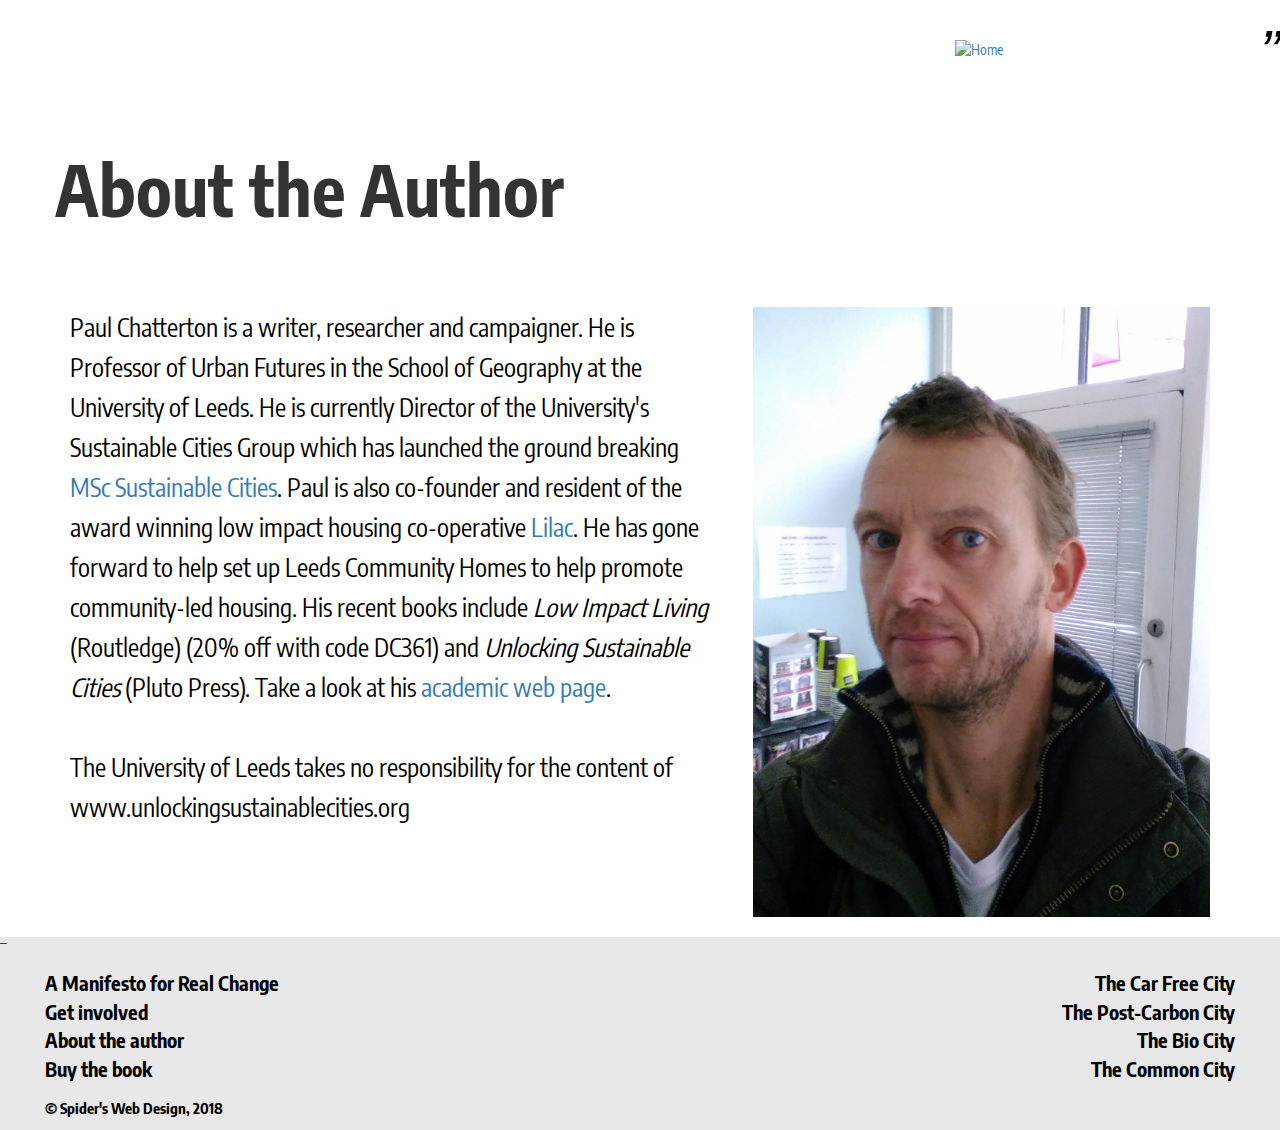
==== about.html @ 347598cd "added pages and made edits" ====
<!DOCTYPE html>
<html>
  <head>
    <meta charset="utf-8">
    <meta name="viewport" content="width=device-width,initial-scale=1.0">
    <title>About the Author</title>
    <link rel="stylesheet" href="content.css">
    <link rel="stylesheet" href="https://fonts.googleapis.com/css?family=Encode+Sans+Condensed">
    <link rel="stylesheet" href="https://maxcdn.bootstrapcdn.com/bootstrap/3.3.7/css/bootstrap.min.css" integrity="sha384-BVYiiSIFeK1dGmJRAkycuHAHRg32OmUcww7on3RYdg4Va+PmSTsz/K68vbdEjh4u" crossorigin="anonymous">
    <link rel="icon" href="images\icon.ico" type="image/x-icon">
  </head>

  <header class="container">
    <section class="row" id="manifesto-title">
      <a href="index.html"><img class="home-button pull-right" src="images\title.jpg" alt="Home"/></a>
      <h1>About the Author</h1>
    </section>
  </header>

  <div id="about" class="container">
    <div class="row mb-4">
      <div class="col-md-7">
        <p>Paul Chatterton is a writer, researcher and campaigner.
        He is Professor of Urban Futures in the School of Geography at the University of Leeds.
        He is currently Director of the University's Sustainable Cities Group which has launched the ground breaking <a href="https://www.geog.leeds.ac.uk/study/masters/courses/msc-sustainable-cities/"> MSc Sustainable Cities</a>.
        Paul is also co-founder and resident of the award winning low impact housing co-operative <a href="www.lilac.coop">Lilac</a>.
        He has gone forward to help set up Leeds Community Homes to help promote community-led housing.
        His recent books include <i>Low Impact Living</i> (Routledge) (20% off with code DC361) and <i>Unlocking Sustainable Cities</i> (Pluto Press).
        Take a look at his <a href="https://www.geog.leeds.ac.uk/people/p.chatterton">academic web page</a>.
        <br>
        <br>
        The University of Leeds takes no responsibility for the content of www.unlockingsustainablecities.org
        </p>
      </div>
      <div class="col-md-5">
        <img class="img-responsive" src="images\paul.jpg" alt="Paul Chatterton">
      </div>
    </div>
  </div>

  <footer class="footer">
    <div class="container-fluid">
      <div class="row">
        <div class="col-md-6">
          <div class="foot-left">
            <a href="manifesto.html">A Manifesto for Real Change</a>
            <br>
            <a href="get-in-touch.html">Get involved</a>
            <br>
            <a href="about.html">About the author</a>
            <br>
            <a href="buy-book.html">Buy the book</a>
            <br>
            <p> © Spider's Web Design, 2018 </p>
          </div>
        </div>
        <div class="col-md-6">
          <div class="foot-right">
            <a href="car-free.html">The Car Free City</a>
            <br>
            <a href="post-carbon.html">The Post-Carbon City</a>
            <br>
            <a href="bio-city.html">The Bio City</a>
            <br>
            <a href="common-city.html">The Common City</a>
          </div>
        </div>
      </div>
    </div>
  </footer>
</html>
---- content.css ----
/*USC*/
*{
  font-family: 'Encode Sans Condensed', sans-serif;
  margin: 0;
  padding: 0;
  box-sizing: border-box;
}

html,body{
  height: 100%;
}

/*HOMEPAGE*/
#home{
  background-image: url(images/lilac.jpg);
  background-position: center center;
  background-repeat: no-repeat;
  background-size: cover;
  background-color:#FFFFFF;
}

.main-title{
  border: 5px solid black;
  border-radius: 15px;
  background-color: rgba(255,255,255,1);
  width: 50%;
  transform: translate(-50%, -50%);
  position: absolute;
  top: 40%;
  left: 50%;
  padding: 10px;
  resize: both;
  overflow: auto;
}
.main-title h1{
  font-size: 70px;
  text-align: center;
  font-weight: bold;
  color: #000000;
}
.main-title h3{
  font-size: 50px;
  text-align: center;
  color: #000000;
}

.enter-site{
  transform: translate(-50%, -50%);
  position: absolute;
  top: 70%;
  left: 50%;
  resize: both;
  overflow: auto;
}
.enter-site h3{
  border: 5px solid black;
  border-radius: 15px;
  background-color: rgba(255,255,255,1);
  font-size: 40px;
  text-align: center;
  color: #000000;
  text-decoration:none;
  box-sizing: border-box;
  padding: 10px;
  width: 400px;
}
.enter-site h3:hover{
  transition: .5s ease;
  box-shadow: 0 12px 16px 0 rgba(0,0,0,0.24),0 17px 50px 0 rgba(0,0,0,0.19);
}
.enter-site a:hover{
  text-decoration: none;
}

#ref{
  margin-top: 890px;
  margin-left: 20px;
  color: #000000;
  border-radius: 15px;
  padding: 10px;
  background-color: rgba(255,255,255,1);
  border: 2px solid black;
  font-size: 18px;
  width: 190px;
}
#ref a{
  color: #000000;
}
#ref a:hover{
  text-decoration: none;
}

/*MAIN PAGE*/
#intro{
  background-image: url(images/side.jpg);
  background-position: center center;
  background-repeat: no-repeat;
  background-size: cover;
  background-color:#FFFFFF;
}

#sub{
  margin: auto;
  position: relative;
  margin-top: 60px;
}

.slide-right {
  width: 870px;
  overflow:hidden;
}
.slide-right p{
  color: #000000;
  font-size: 30px;
  text-align: center;
  border: 5px solid black;
  border-radius: 15px;
  background-color: rgba(255,255,255,1);
  text-decoration:none;
  box-sizing: border-box;
  padding: 10px;
}
@keyframes slide-right {
  from {
    margin-left: -100%;
    width: 100%;
  }

  to {
    margin-left: 0%;
    width: 100%;
  }

  0% {
    opacity: 0;
  }

  100% {
    opacity: 1;
  }
}

#cities{
  opacity: 0;
  animation: 3s slide-right;
  animation-fill-mode: forwards;
}
#corporate{
  opacity: 0;
  animation: 3s slide-right;
  animation-delay: 1s;
  animation-fill-mode: forwards;
}
#but{
  opacity: 0;
  animation: 3s slide-right;
  animation-delay: 2s;
  animation-fill-mode: forwards;
}
#urban{
  opacity: 0;
  animation: 3s slide-right;
  animation-delay: 3s;
  animation-fill-mode: forwards;
}
#unlock{
  opacity: 0;
  animation: 3s slide-right;
  animation-delay: 4s;
  animation-fill-mode: forwards;
}
#sample{
  opacity: 0;
  animation: 3s slide-right;
  animation-delay: 5s;
  animation-fill-mode: forwards;
  font-weight: bold;
}

#scroll {
  position: relative;
  width: 100%;
  height: 100px;
}
#scroll a {
  padding-top: 40px;
}
#scroll a span {
  position: absolute;
  top: 0;
  left: 50%;
  width: 80px;
  height: 80px;
  margin-left: -12px;
  border-left: 5px solid #000000;
  border-bottom: 5px solid #000000;
  -webkit-transform: rotate(-45deg);
  transform: rotate(-45deg);
  -webkit-animation: sdb04 2s infinite;
  animation: sdb04 2s infinite;
  box-sizing: border-box;
}

.scroll-down a {
  position: absolute;
  bottom: 20px;
  left: 49%;
  z-index: 2;
  display: inline-block;
  -webkit-transform: translate(0, -50%);
  transform: translate(0, -50%);
  color: #000000;
  font-size: 30px;
  text-decoration: none;
  transition: opacity .3s;
}
.scroll-down a:hover {
  opacity: .5;
}

@-webkit-keyframes sdb04 {
  0% {
    -webkit-transform: rotate(-45deg) translate(0, 0);
  }
  20% {
    -webkit-transform: rotate(-45deg) translate(-10px, 10px);
  }
  40% {
    -webkit-transform: rotate(-45deg) translate(0, 0);
  }
}
@keyframes sdb04 {
  0% {
    transform: rotate(-45deg) translate(0, 0);
  }
  20% {
    transform: rotate(-45deg) translate(-10px, 10px);
  }
  40% {
    transform: rotate(-45deg) translate(0, 0);
  }
}

#chapters{
  margin-top: 120px;
}

#titles h2{
  text-align: center;
  border: 2px solid black;
  background-color: #FFFFFF;
  border-radius: 15px;
  box-sizing: border-box;
  padding: 20px;
  font-size: 60px;
  color: black;
}
#titles h2:hover{
  transition: .5s ease;
  box-shadow: 0 12px 16px 0 rgba(0,0,0,0.24),0 17px 50px 0 rgba(0,0,0,0.19);
}
#titles a:hover{
  text-decoration: none;
}

.mani{
    margin-bottom: 200px;
}
.mani h2{
  font-size: 60px;
  color: black;
  text-align:center;
  border: 2px solid black;
  background-color: #FFFFFF;
  border-radius: 15px;
  box-sizing: border-box;
  padding: 20px;
  margin-top: 50px;
}
.mani h2:hover{
  transition: .5s ease;
  box-shadow: 0 12px 16px 0 rgba(0,0,0,0.24),0 17px 50px 0 rgba(0,0,0,0.19);
}
.mani a:hover{
  text-decoration: none;
}

#sub-head h1{
  text-align: right;
  font-size: 70px;
  padding-right: 50px;
}
#sub-head a:hover{
  text-decoration: none;
}
#sub-head h1:hover{
  font-weight: bold;
  transition: .5s ease;
}
.involved h1{
  color: #B1AB4B;
  padding-top: 150px;
}
.about h1{
  color: #5A4F33;
}
.book h1{
  color: #87A094;
}
.book{
  margin-bottom: 300px;
}
.book-cover{
  width: 500px;
  padding-left: 50px;
}

/*FOOTER*/
.footer {
  width: 100%;
  background-color: #E8E8E8;
}
.footer a{
  font-size: 20px;
  color: #000000;
}
.footer a:hover{
  text-decoration: none;
}
.footer p{
  font-size: 15px;
  padding-top: 15px;
  color: #000000
}
.foot-left {
  margin-left: 30px;
  text-align: left;
  padding-top: 20px;
}
.foot-right {
  margin-right: 30px;
  text-align: right;
  padding-top: 20px;
}

/*CHAPTER PAGES*/
.home-button{
  width: 250px;
  margin: 20px;
  padding-top: 20px;
}

#chapter-info h1{
  font-size: 50px;
  text-align: center;
  font-weight: bold;
  color: #000000;
}
#chapter-info p{
  font-size: 20px;
  color: #000000;
  padding-top:50px;
}

#mani-link h2{
  text-align: center;
  border: 2px solid black;
  background-color: #FFFFFF;
  border-radius: 15px;
  box-sizing: border-box;
  padding: 20px;
  width: 500px;
  font-size: 30px;
  color: black;
}
#mani-link h2:hover{
  font-weight: bold;
  transition: .5s ease;
  box-shadow: 0 12px 16px 0 rgba(0,0,0,0.24),0 17px 50px 0 rgba(0,0,0,0.19);
}
#mani-link a:hover{
  text-decoration: none;
}

.img-responsive{
  padding-top: 50px;
}

.mb-4{
  margin-bottom: 20px;
}

#credit a{
  color: #000000;
  border-radius: 15px;
  padding: 10px;
  background-color: rgba(255,255,255,1);
  border: 2px solid black;
  font-size: 18px;
  color: #000000;
}
#credit a:hover{
  text-decoration: none;
}

/*MANIFESTO PAGE*/
#manifesto-title h1{
  font-size: 70px;
  font-weight: bold;
  margin-top: 150px;
  padding-bottom: 20px;
}

#manifesto{
  padding-bottom: 100px;
}
#manifesto a{
  text-decoration: none;
  color: #000000;
}

#manifesto-link{
  position: relative;
  width: 100%;
}
#manifesto-link.container:hover .overlay {
  opacity: 1;
}

.image {
  display: block;
  width: 100%;
  height: auto;
}

.overlay {
  position: absolute;
  top: 0;
  bottom: 0;
  left: 0;
  right: 0;
  height: 100%;
  width: 100%;
  opacity: 0;
  transition: .5s ease;
  background-color: rgba(255,255,255,0.8);
}

.text {
  color: #000000;
  font-size: 40px;
  position: absolute;
  top: 50%;
  left: 50%;
  -webkit-transform: translate(-50%, -50%);
  -ms-transform: translate(-50%, -50%);
  transform: translate(-50%, -50%);
  text-align: center;
}

.column {
  float: left;
  width: 50%;
  padding: 20px;
}
@media screen and (max-width: 800px) {
  .column {
    width: 100%;
  }
}

.row:after {
  content: "";
  display: table;
  clear: both;
}

/*CAR FREE CITY MANIFESTO*/
.manifesto-info{
  padding-bottom: 100px;
}
.manifesto-info ul{
  font-size: 20px;
  color: #000000;
}

/*GET IN TOUCH PAGE*/
.contact-form p {
  padding-top: 20px;
  font-size: 25px;
}
.contact {
  padding: 50px 0 80px;
}
.contact .form-control {
  border-radius: 0 !important;
}
.contact span {
  border-radius: 0 !important;
}
.contact .btn {
  border-radius: 0;
  width: 100%;
  font-size: 30px;
  background-color: grey;
  color: white;
}

.submit{
  font-size: 30px;
  padding: 10px;
  border-radius: 15px;
}
.submit:hover{
  font-weight: bold;
  box-shadow: 0 12px 16px 0 rgba(0,0,0,0.24),0 17px 50px 0 rgba(0,0,0,0.19);
  text-decoration: none;
}

.input-group {
  margin-bottom: 25px;
  width: 100%;
}

#chapter{
  width: 100%;
  font-size: 25px;
}

#description{
  font-size: 18px;
}

/*ABOUT PAGE*/
#about p{
  font-size: 25px;
  color: #000000;
  padding-top:50px;
  line-height: 1.6;
}

/*BUY THE BOOK*/
#book-link h2{
  text-align: center;
  border: 2px solid black;
  background-color: #FFFFFF;
  border-radius: 15px;
  box-sizing: border-box;
  padding: 20px;
  font-size: 30px;
  color: black;
}
#book-link h2:hover{
  font-weight: bold;
  transition: .5s ease;
  box-shadow: 0 12px 16px 0 rgba(0,0,0,0.24),0 17px 50px 0 rgba(0,0,0,0.19);
}
#book-link a:hover{
  text-decoration: none;
}

.brooks {
  font-size: 20px;
  line-height: 1.6;
  font-style: italic;
  &:before {
      content: '\201C';
      position: absolute;
      top: 0.25em;
      left: -0.15em;
      color: darken($white, 7%);
      font-size: 6em;
      z-index: -1;
   }
}
footer {
    font-size: 0.6em;
    font-weight: 700;
    color: darken($white, 15%);
    float: right;

    &:before {
      content: '\2015';
    }
  }
  &:after {
      content: '\201D';
      position: absolute;
      top: 0.28em;
      right: 0;
      font-size: 6em;
      font-style: italic;
      color: darken($white, 7%);
      z-index: -1;
   }
}
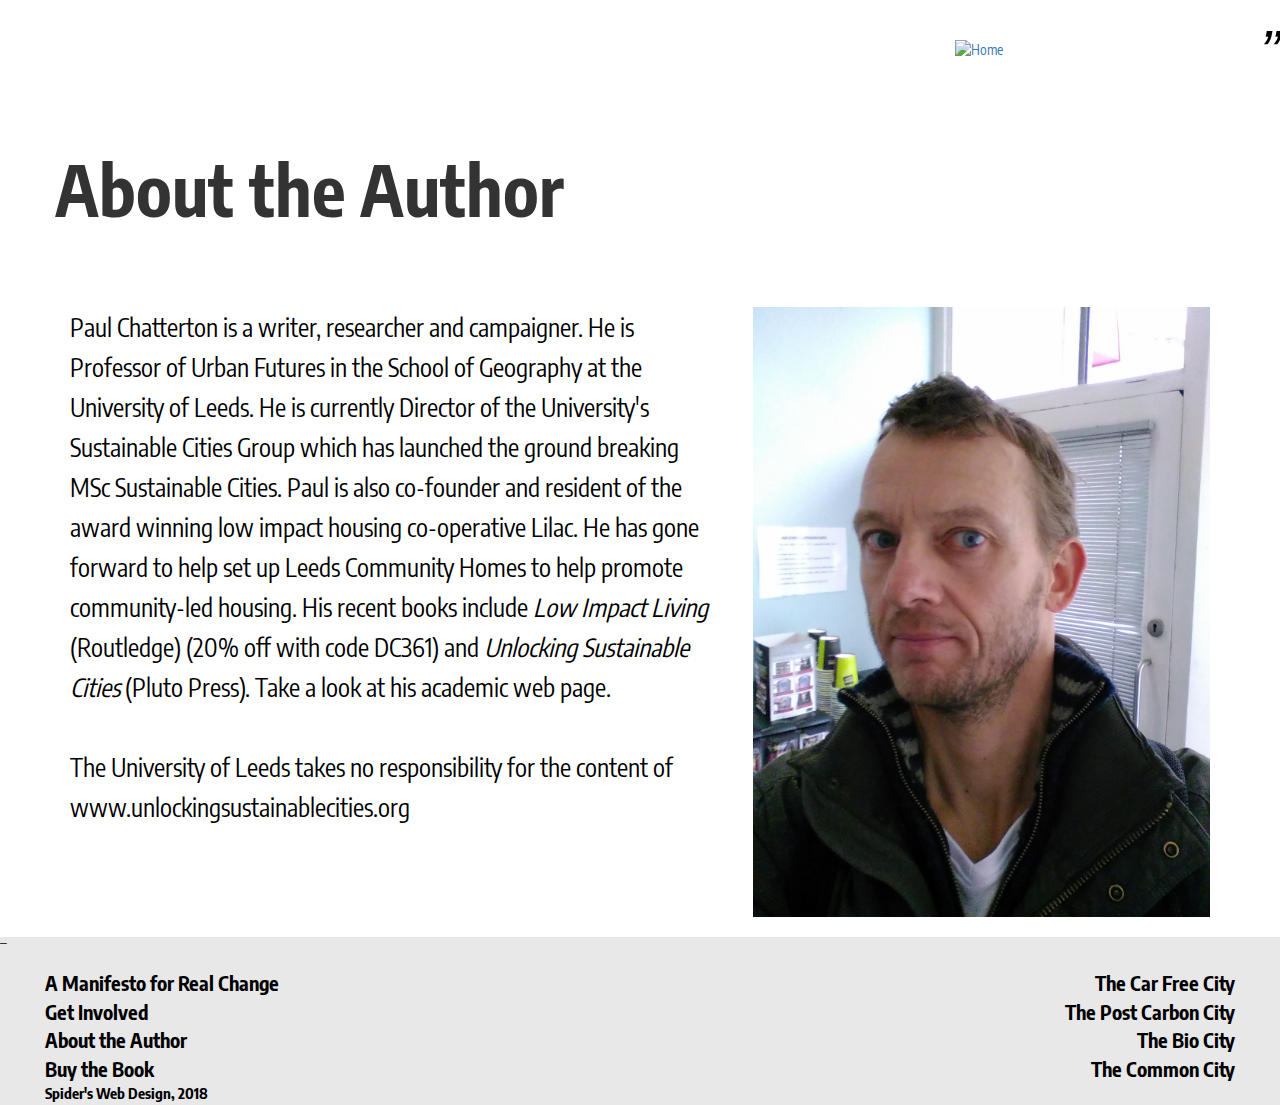
==== commit 3e58ba49: "final design edits" ====
--- a/about.html
+++ b/about.html
@@ -45,20 +45,20 @@
           <div class="foot-left">
             <a href="manifesto.html">A Manifesto for Real Change</a>
             <br>
-            <a href="get-in-touch.html">Get involved</a>
+            <a href="get-in-touch.html">Get Involved</a>
             <br>
-            <a href="about.html">About the author</a>
+            <a href="about.html">About the Author</a>
             <br>
-            <a href="buy-book.html">Buy the book</a>
+            <a href="buy-book.html">Buy the Book</a>
             <br>
-            <p> © Spider's Web Design, 2018 </p>
+            <a href="https://www.linkedin.com/in/flora-tiley/" id="me">Spider's Web Design, 2018</a>
           </div>
         </div>
         <div class="col-md-6">
           <div class="foot-right">
             <a href="car-free.html">The Car Free City</a>
             <br>
-            <a href="post-carbon.html">The Post-Carbon City</a>
+            <a href="post-carbon.html">The Post Carbon City</a>
             <br>
             <a href="bio-city.html">The Bio City</a>
             <br>
--- a/content.css
+++ b/content.css
@@ -73,7 +73,7 @@
 }
 
 #ref{
-  margin-top: 890px;
+  margin-top: 47%;
   margin-left: 20px;
   color: #000000;
   border-radius: 15px;
@@ -246,6 +246,7 @@
 }
 
 #titles h2{
+  font-family: 'Encode Sans Condensed', sans-serif;
   text-align: center;
   border: 2px solid black;
   background-color: #FFFFFF;
@@ -267,6 +268,7 @@
     margin-bottom: 200px;
 }
 .mani h2{
+  font-family: 'Encode Sans Condensed', sans-serif;
   font-size: 60px;
   color: black;
   text-align:center;
@@ -286,6 +288,7 @@
 }
 
 #sub-head h1{
+  font-family: 'Encode Sans Condensed', sans-serif;
   text-align: right;
   font-size: 70px;
   padding-right: 50px;
@@ -295,7 +298,6 @@
 }
 #sub-head h1:hover{
   font-weight: bold;
-  transition: .5s ease;
 }
 .involved h1{
   color: #B1AB4B;
@@ -341,6 +343,10 @@
   margin-right: 30px;
   text-align: right;
   padding-top: 20px;
+}
+
+#me{
+  font-size: 15px;
 }
 
 /*CHAPTER PAGES*/
@@ -475,13 +481,33 @@
   clear: both;
 }
 
-/*CAR FREE CITY MANIFESTO*/
+/*CHAPTER MANIFESTOS*/
 .manifesto-info{
   padding-bottom: 100px;
 }
 .manifesto-info ul{
   font-size: 20px;
   color: #000000;
+}
+
+#mani-back h2{
+  text-align: center;
+  border: 2px solid black;
+  background-color: #FFFFFF;
+  border-radius: 15px;
+  box-sizing: border-box;
+  padding: 10px;
+  width: 300px;
+  font-size: 30px;
+  color: black;
+}
+#mani-back h2:hover{
+  font-weight: bold;
+  transition: .5s ease;
+  box-shadow: 0 12px 16px 0 rgba(0,0,0,0.24),0 17px 50px 0 rgba(0,0,0,0.19);
+}
+#mani-back a:hover{
+  text-decoration: none;
 }
 
 /*GET IN TOUCH PAGE*/
@@ -537,6 +563,11 @@
   color: #000000;
   padding-top:50px;
   line-height: 1.6;
+}
+
+#about a{
+  text-decoration: none;
+  color:#000000;
 }
 
 /*BUY THE BOOK*/
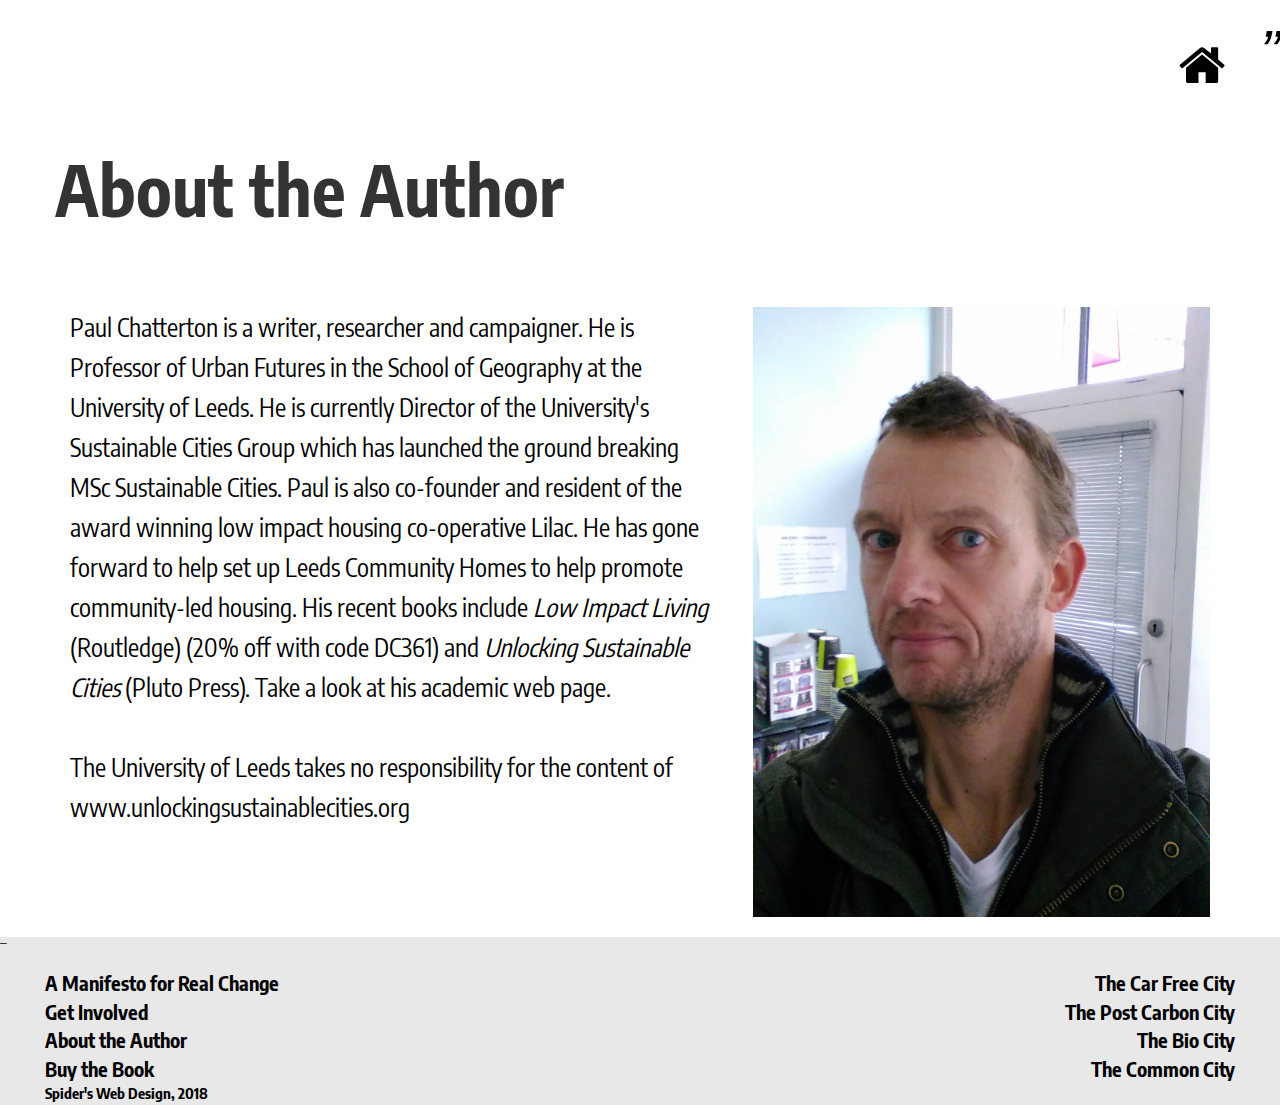
==== commit 61188d23: "added home button" ====
--- a/about.html
+++ b/about.html
@@ -7,12 +7,13 @@
     <link rel="stylesheet" href="content.css">
     <link rel="stylesheet" href="https://fonts.googleapis.com/css?family=Encode+Sans+Condensed">
     <link rel="stylesheet" href="https://maxcdn.bootstrapcdn.com/bootstrap/3.3.7/css/bootstrap.min.css" integrity="sha384-BVYiiSIFeK1dGmJRAkycuHAHRg32OmUcww7on3RYdg4Va+PmSTsz/K68vbdEjh4u" crossorigin="anonymous">
+    <link rel="stylesheet" href="https://cdnjs.cloudflare.com/ajax/libs/font-awesome/4.7.0/css/font-awesome.min.css">
     <link rel="icon" href="images\icon.ico" type="image/x-icon">
   </head>
 
   <header class="container">
     <section class="row" id="manifesto-title">
-      <a href="index.html"><img class="home-button pull-right" src="images\title.jpg" alt="Home"/></a>
+      <a href="index.html"><i class="fa fa-home pull-right" id="home-btn"></i></a>
       <h1>About the Author</h1>
     </section>
   </header>
--- a/content.css
+++ b/content.css
@@ -350,10 +350,17 @@
 }
 
 /*CHAPTER PAGES*/
-.home-button{
-  width: 250px;
-  margin: 20px;
-  padding-top: 20px;
+#home-btn {
+  padding-top: 40px;
+  font-size: 50px;
+  color: #000000;
+}
+#home-btn:hover{
+  transition: .5s ease;
+  color: #B2E5FF;
+}
+#mani-link a:hover{
+  text-decoration: none;
 }
 
 #chapter-info h1{
@@ -528,7 +535,7 @@
   border-radius: 0;
   width: 100%;
   font-size: 30px;
-  background-color: grey;
+  background-color: #E8E8E8;
   color: white;
 }
 
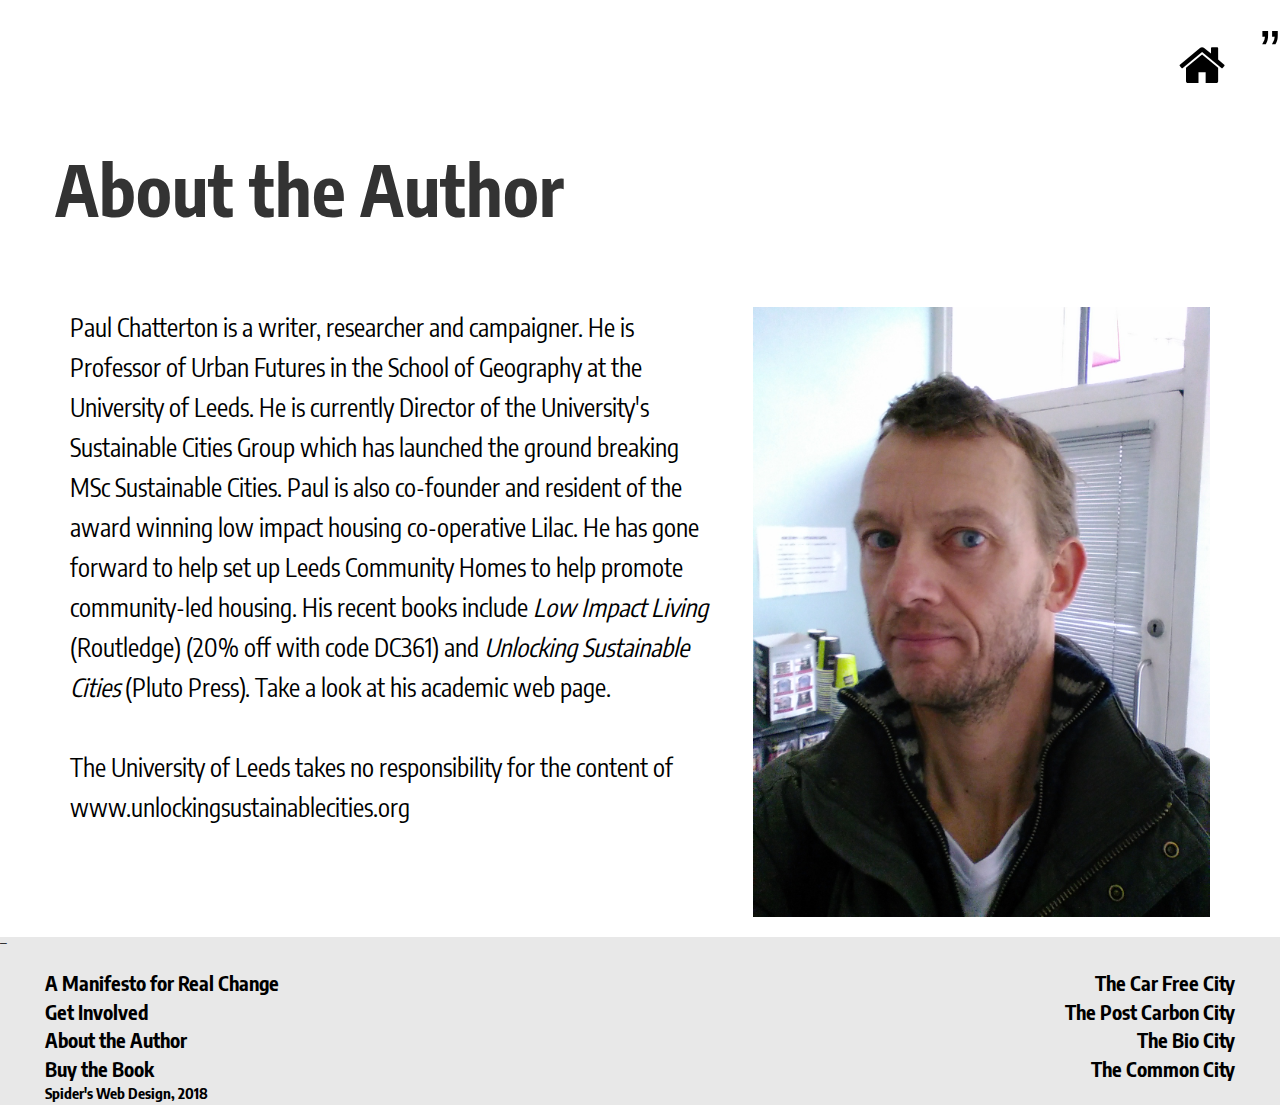
==== commit 640272d1: "added preview and responsive edits" ====
--- a/about.html
+++ b/about.html
@@ -3,6 +3,11 @@
   <head>
     <meta charset="utf-8">
     <meta name="viewport" content="width=device-width,initial-scale=1.0">
+    <meta property="og:site_name" content="Unlocking Sustainable Cities"/>
+    <meta property="og:title" content="A manifesto for real change"/>
+    <meta property="og:description" content="Urban innovators from all walks of life are unlocking the huge potential of real sustainability. Unlocking Sustainable Cities is a book that explores this great unlocking."/>
+    <meta property="og:image" content="lilac.jpg">
+    <meta property="og:url" content="http://unlockingsustainablecities.org/about.html/about.html">
     <title>About the Author</title>
     <link rel="stylesheet" href="content.css">
     <link rel="stylesheet" href="https://fonts.googleapis.com/css?family=Encode+Sans+Condensed">
@@ -13,7 +18,7 @@
 
   <header class="container">
     <section class="row" id="manifesto-title">
-      <a href="index.html"><i class="fa fa-home pull-right" id="home-btn"></i></a>
+      <a href="home.html"><i class="fa fa-home pull-right" id="home-btn"></i></a>
       <h1>About the Author</h1>
     </section>
   </header>
--- a/content.css
+++ b/content.css
@@ -33,13 +33,13 @@
   overflow: auto;
 }
 .main-title h1{
-  font-size: 70px;
+  font-size: 5vw;
   text-align: center;
   font-weight: bold;
   color: #000000;
 }
 .main-title h3{
-  font-size: 50px;
+  font-size: 3vw;
   text-align: center;
   color: #000000;
 }
@@ -47,7 +47,7 @@
 .enter-site{
   transform: translate(-50%, -50%);
   position: absolute;
-  top: 70%;
+  top: 75%;
   left: 50%;
   resize: both;
   overflow: auto;
@@ -56,32 +56,36 @@
   border: 5px solid black;
   border-radius: 15px;
   background-color: rgba(255,255,255,1);
-  font-size: 40px;
+  font-size: 3vw;
   text-align: center;
   color: #000000;
   text-decoration:none;
   box-sizing: border-box;
+  padding: 15px;
+}
+.enter-site h3:hover{
+  transition: .5s ease;
+  box-shadow: 0 12px 16px 0 rgba(0,0,0,0.24),0 17px 50px 0 rgba(0,0,0,0.19);
+}
+.enter-site a:hover{
+  text-decoration: none;
+}
+
+#ref{
+  color: #000000;
+  font-size: 1vw;
+  /*width: 200px;*/
+  border: 2px solid black;
+  border-radius: 15px;
+  background-color: rgba(255,255,255,1);
+  width: 200px;
+  transform: translate(-50%, -50%);
+  position: absolute;
+  top: 92%;
+  left: 7%;
   padding: 10px;
-  width: 400px;
-}
-.enter-site h3:hover{
-  transition: .5s ease;
-  box-shadow: 0 12px 16px 0 rgba(0,0,0,0.24),0 17px 50px 0 rgba(0,0,0,0.19);
-}
-.enter-site a:hover{
-  text-decoration: none;
-}
-
-#ref{
-  margin-top: 47%;
-  margin-left: 20px;
-  color: #000000;
-  border-radius: 15px;
-  padding: 10px;
-  background-color: rgba(255,255,255,1);
-  border: 2px solid black;
-  font-size: 18px;
-  width: 190px;
+  resize: both;
+  overflow: auto;
 }
 #ref a{
   color: #000000;
@@ -137,6 +141,16 @@
 
   100% {
     opacity: 1;
+  }
+}
+@media only screen and (max-width: 992px) {
+  .slide-right p{
+    font-size:20px;
+  }
+}
+@media only screen and (max-width: 870px) {
+  .slide-right {
+    width: 90%;
   }
 }
 
@@ -601,6 +615,7 @@
   font-size: 20px;
   line-height: 1.6;
   font-style: italic;
+  text-decoration: none;
   &:before {
       content: '\201C';
       position: absolute;
@@ -609,14 +624,16 @@
       color: darken($white, 7%);
       font-size: 6em;
       z-index: -1;
+      text-decoration: none;
    }
 }
+
 footer {
     font-size: 0.6em;
     font-weight: 700;
+    font-style: normal;
     color: darken($white, 15%);
     float: right;
-
     &:before {
       content: '\2015';
     }
@@ -627,7 +644,7 @@
       top: 0.28em;
       right: 0;
       font-size: 6em;
-      font-style: italic;
+      font-style: normal;
       color: darken($white, 7%);
       z-index: -1;
    }
